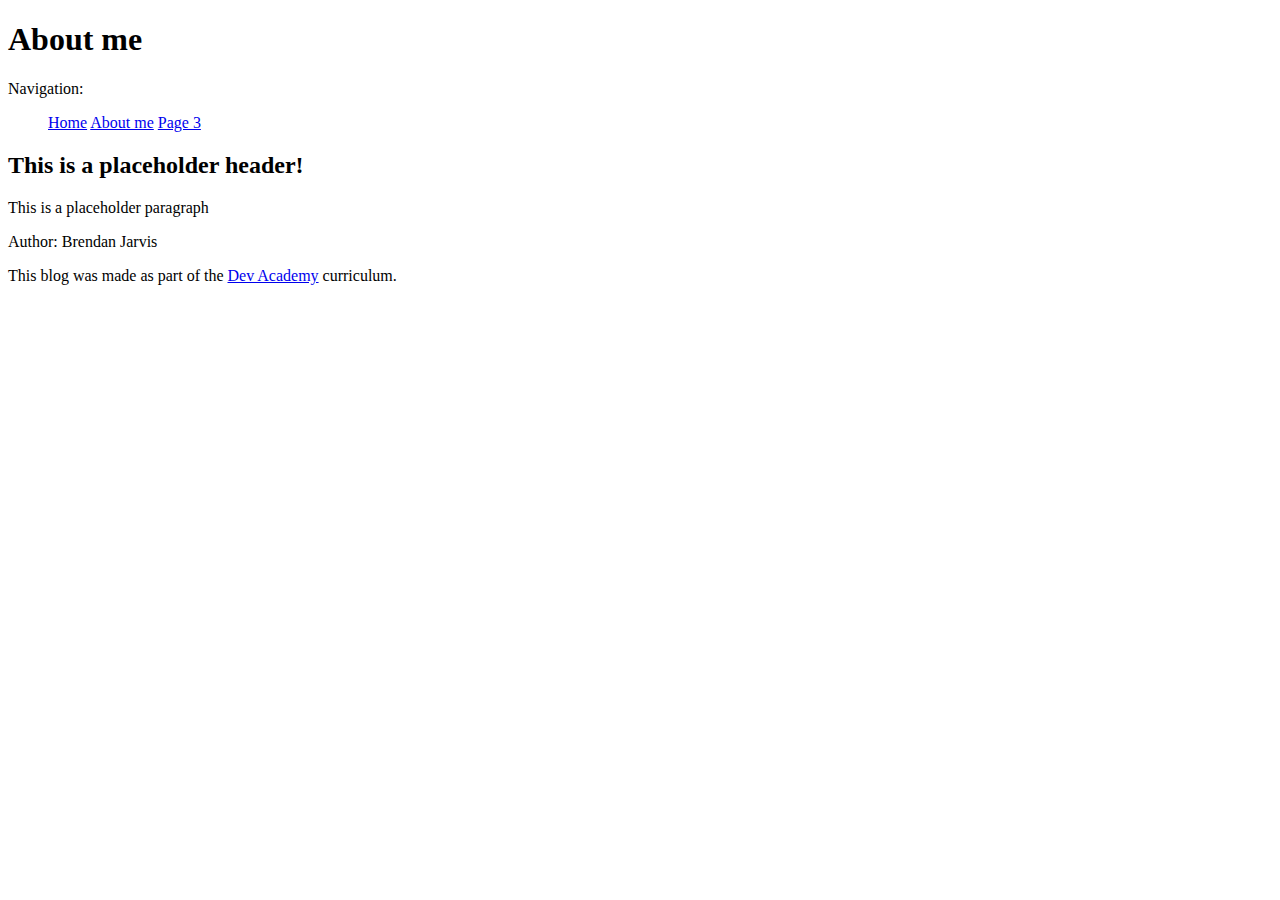
==== about-me.html @ 254076f5 "Add about-me.html" ====
<!DOCTYPE html>
<html>
  <head>
    <link rel="stylesheet" type="text/css" href="/styles/main.css" />
    <meta charset="UTF-8" />
    <title>About Brendan Jarvis</title>
    <meta name="description" content="About Brendan Jarvis" />
    <meta name="author" content="Brendan Jarvis" />
  </head>

  <body>
    <header>
      <h1>About me</h1>
      <p>Navigation:</p>
      <nav>
        <ul>
          <a href="/index.html">Home</a>
          <a href="/about-me.html">About me</a>
          <a href="/">Page 3</a>
        </ul>
      </nav>
    </header>

    <main>
      <article>
        <h2>This is a placeholder header!</h2>
        <p>This is a placeholder paragraph</p>
      </article>
    </main>

    <footer>
      <p>Author: Brendan Jarvis</p>
      <p>
        This blog was made as part of the
        <a href="https://devacademy.co.nz/">Dev Academy</a> curriculum.
      </p>
    </footer>
  </body>
</html>
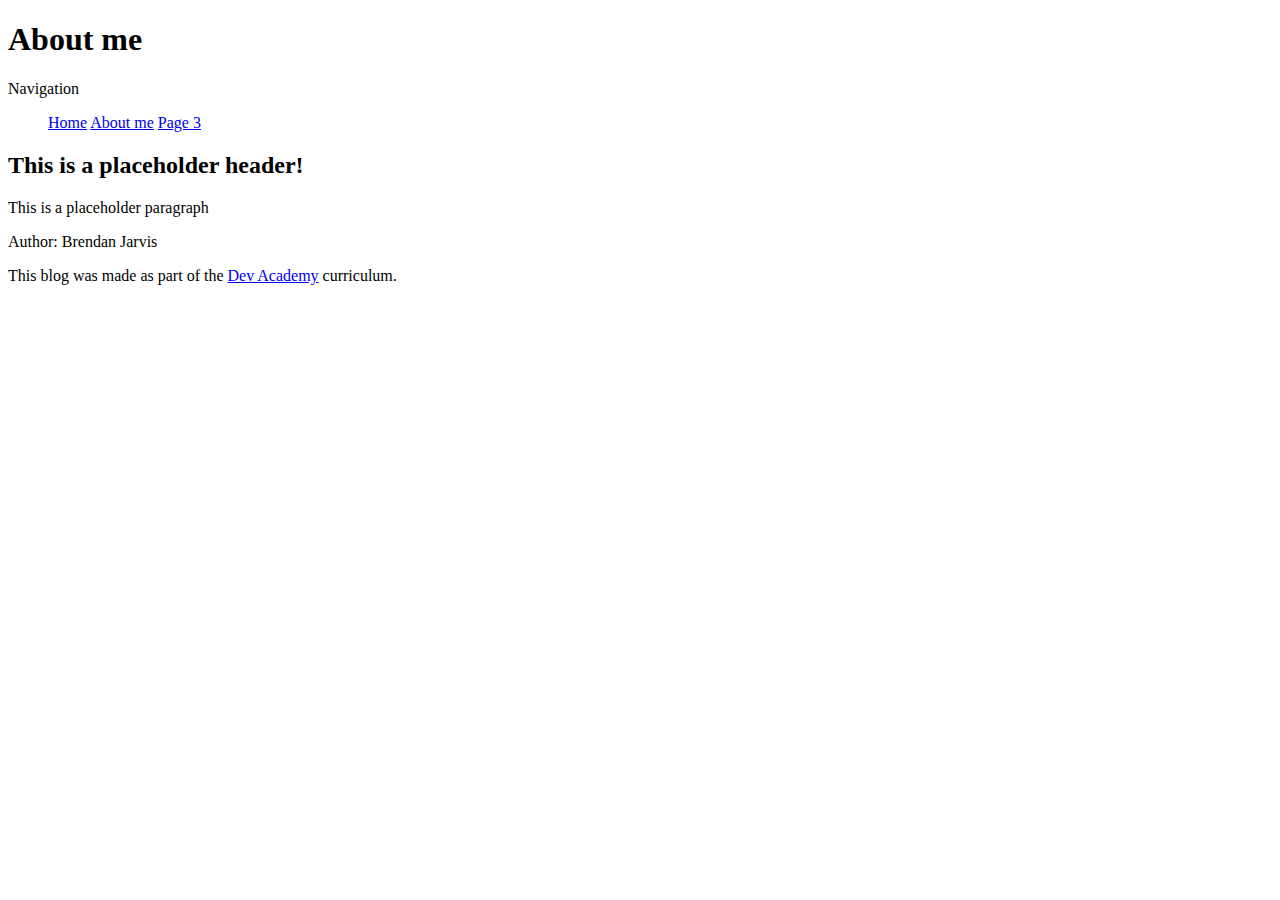
==== commit d708b4b3: "Add second blog post." ====
--- a/about-me.html
+++ b/about-me.html
@@ -11,8 +11,8 @@
   <body>
     <header>
       <h1>About me</h1>
-      <p>Navigation:</p>
       <nav>
+        <p>Navigation</p>
         <ul>
           <a href="/index.html">Home</a>
           <a href="/about-me.html">About me</a>
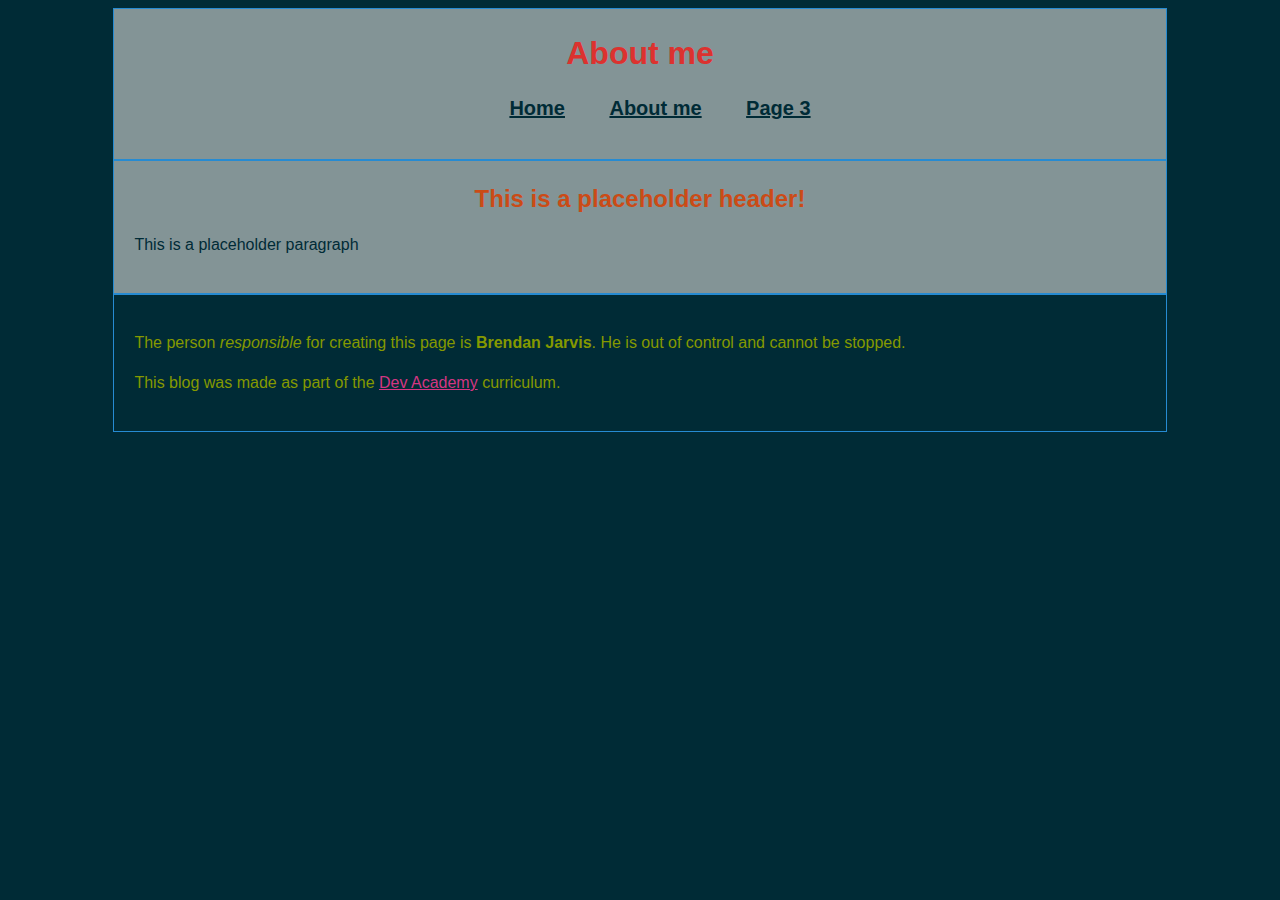
==== commit 768307d7: "Add colour scheme and rearrange content." ====
--- a/about-me.html
+++ b/about-me.html
@@ -12,7 +12,6 @@
     <header>
       <h1>About me</h1>
       <nav>
-        <p>Navigation</p>
         <ul>
           <a href="/index.html">Home</a>
           <a href="/about-me.html">About me</a>
@@ -29,7 +28,10 @@
     </main>
 
     <footer>
-      <p>Author: Brendan Jarvis</p>
+      <p>
+        The person <em>responsible</em> for creating this page is
+        <b>Brendan Jarvis</b>. He is out of control and cannot be stopped.
+      </p>
       <p>
         This blog was made as part of the
         <a href="https://devacademy.co.nz/">Dev Academy</a> curriculum.
--- a/styles/main.css
+++ b/styles/main.css
@@ -0,0 +1,104 @@
+/* Solarized theme :root */
+:root {
+  --solarized-background: #002b36;
+  --solarized-foreground: #839496;
+  --solarized-black: #002b36;
+  --solarized-red: #dc322f;
+  --solarized-green: #859900;
+  --solarized-yellow: #b58900;
+  --solarized-blue: #268bd2;
+  --solarized-purple: #6c71c4;
+  --solarized-cyan: #2aa198;
+  --solarized-white: #eee8d5;
+  --solarized-orange: #cb4b16;
+  --solarized-pink: #d33682;
+  --solarized-grey: #073642;
+}
+
+body {
+  color: var(--solarized-black);
+  font-family: 'Roboto', sans-serif;
+  font-size: 16px;
+  line-height: 1.5;
+  text-align: center;
+  background-color: var(--solarized-background);
+}
+
+/* Responsive @media screen for mobile users */
+@media screen and (max-width: 600px) {
+  body {
+    font-size: 14px;
+  }
+}
+
+/* Style the navigation */
+nav a {
+  color: var(--solarized-black) !important; /* Prevent override of color by link styling */
+  font-size: 1.25em;
+  font-weight: bolder;
+  padding: 10px;
+  margin: 10px;
+}
+
+p {
+  text-align: justify;
+}
+
+li{
+  text-align: left;
+}
+
+header,
+article,
+footer {
+  margin: 0 auto;
+  width: 80%;
+  padding: 20px;
+  border: 1px solid var(--solarized-blue);
+  background-color: var(--solarized-foreground);
+}
+
+/* Distinguish the footer from the body */
+footer {
+  color: var(--solarized-green);
+  background-color: var(--solarized-black);
+  text-align: center !important; /* override the default justified text */
+}
+
+h1 {
+  font-size: 2em;
+  font-weight: bolder;
+  margin: 0;
+  color: var(--solarized-red);
+}
+
+h2 {
+  font-size: 1.5em;
+  font-weight: bold;
+  margin: 0;
+  color: var(--solarized-orange);
+}
+
+h3 {
+  font-size: 1.25em;
+  font-weight: normal;
+  margin: 0;
+  color: var(--solarized-yellow);
+}
+
+.thick-yellow-border {
+  border: 0px solid var(--solarized-yellow);
+  background-color: var(--solarized-yellow);
+  border-radius: 50%;
+  padding: 10px;
+  margin: 10px;
+}
+
+/* change colour of links */
+a:link {
+  color: var(--solarized-pink);
+}
+
+a:visited {
+  color: var(--solarized-purple);
+}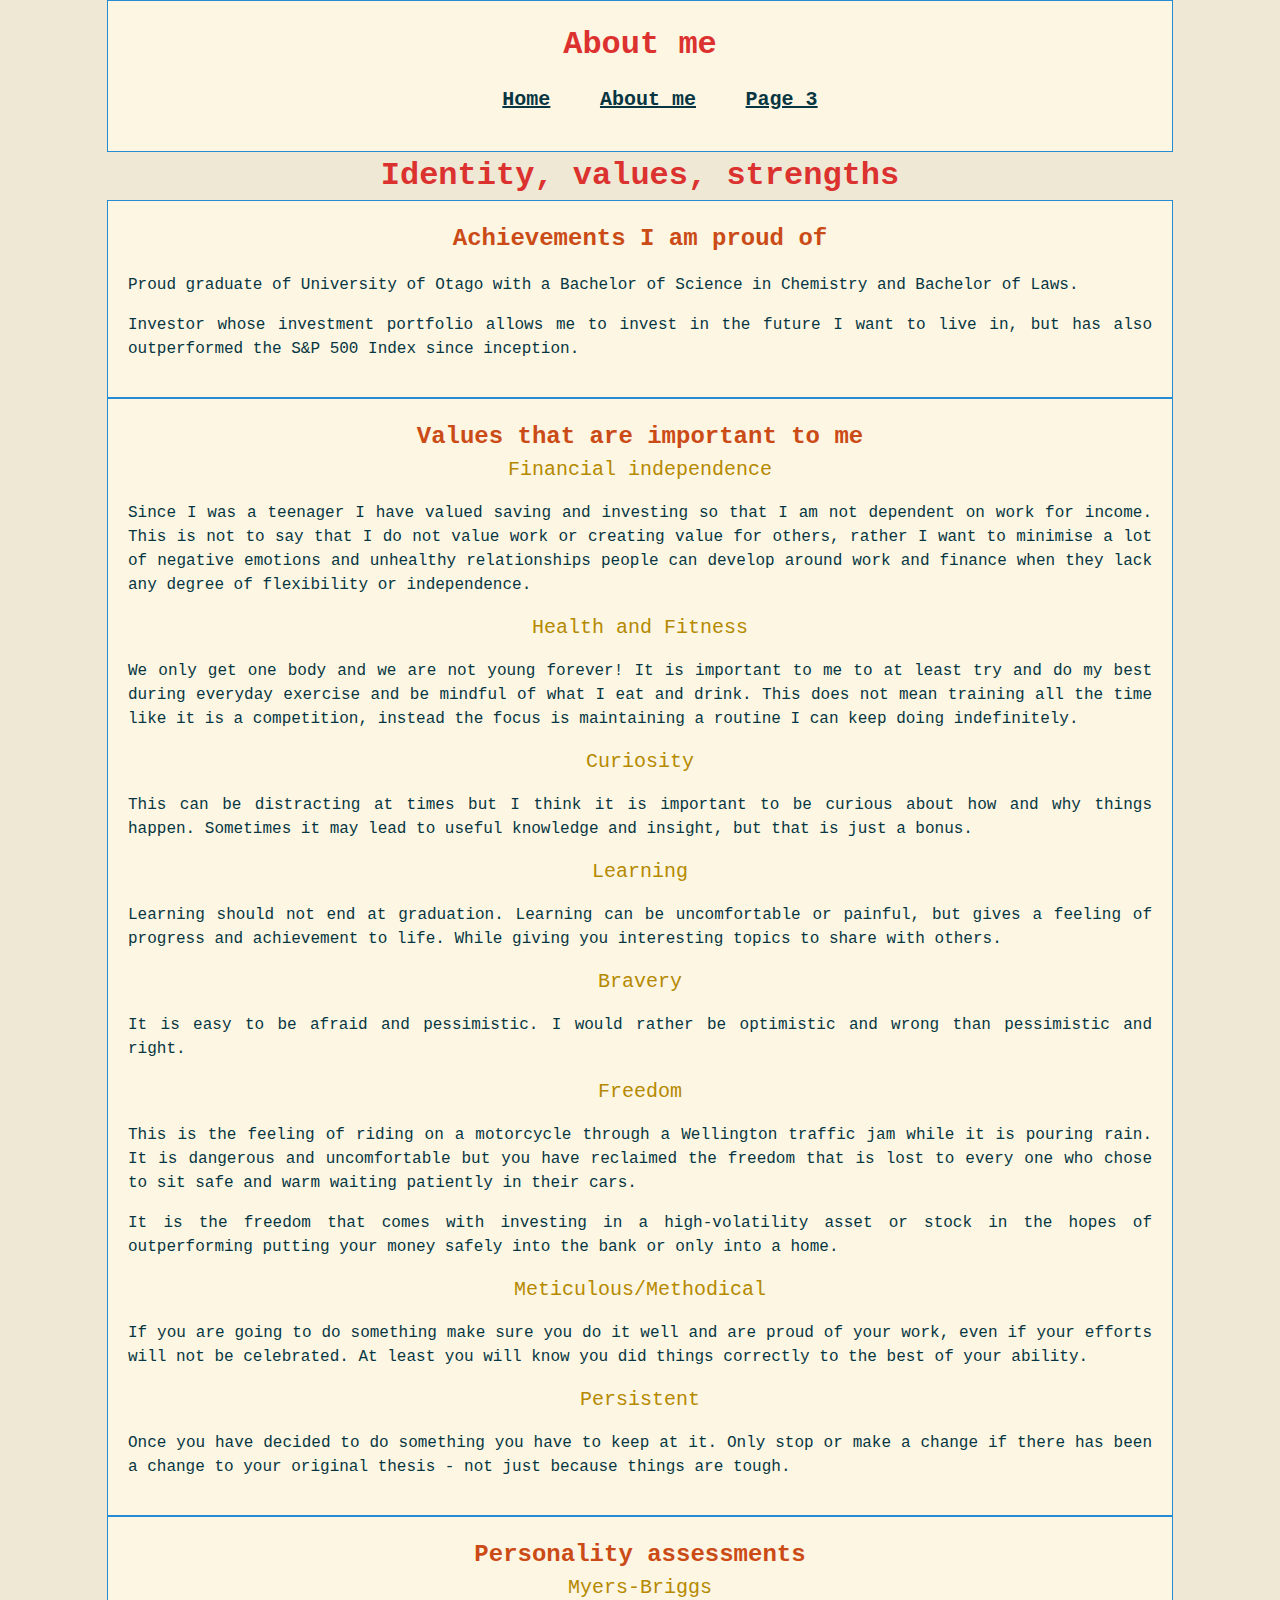
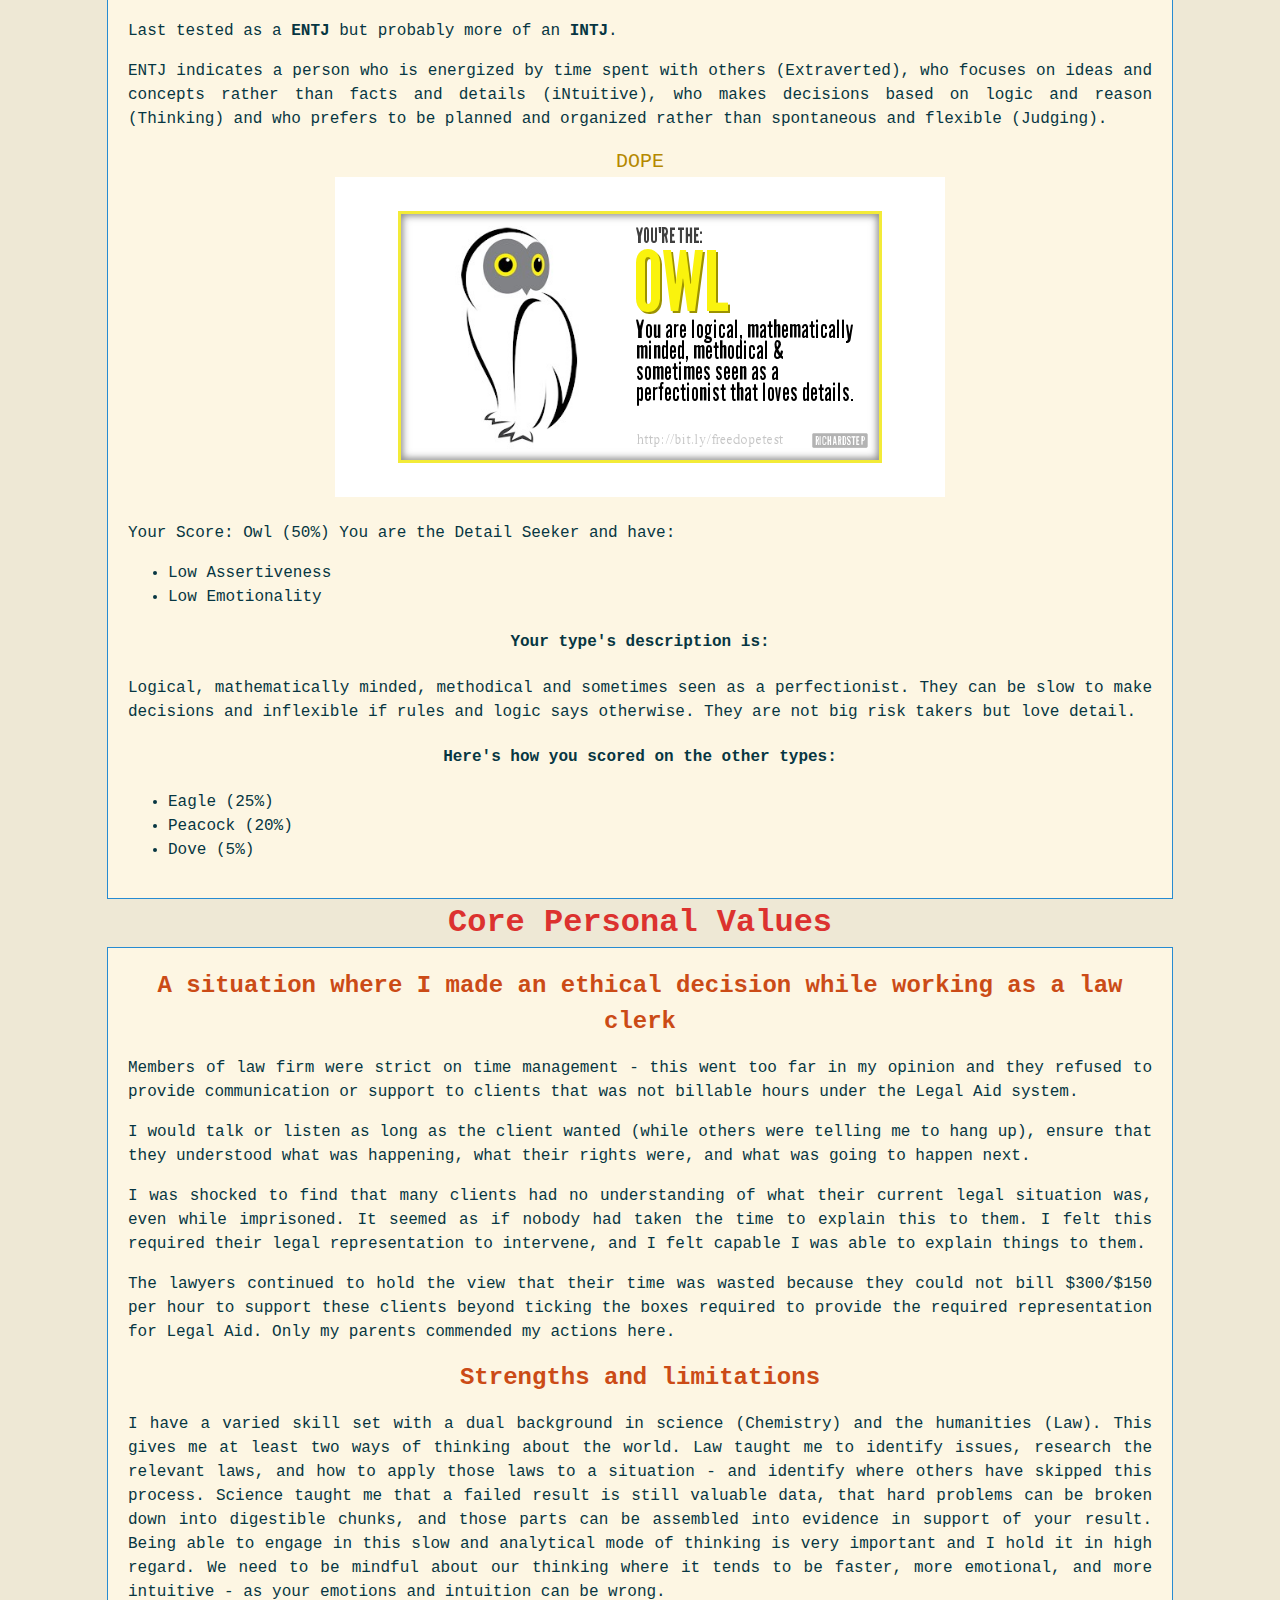
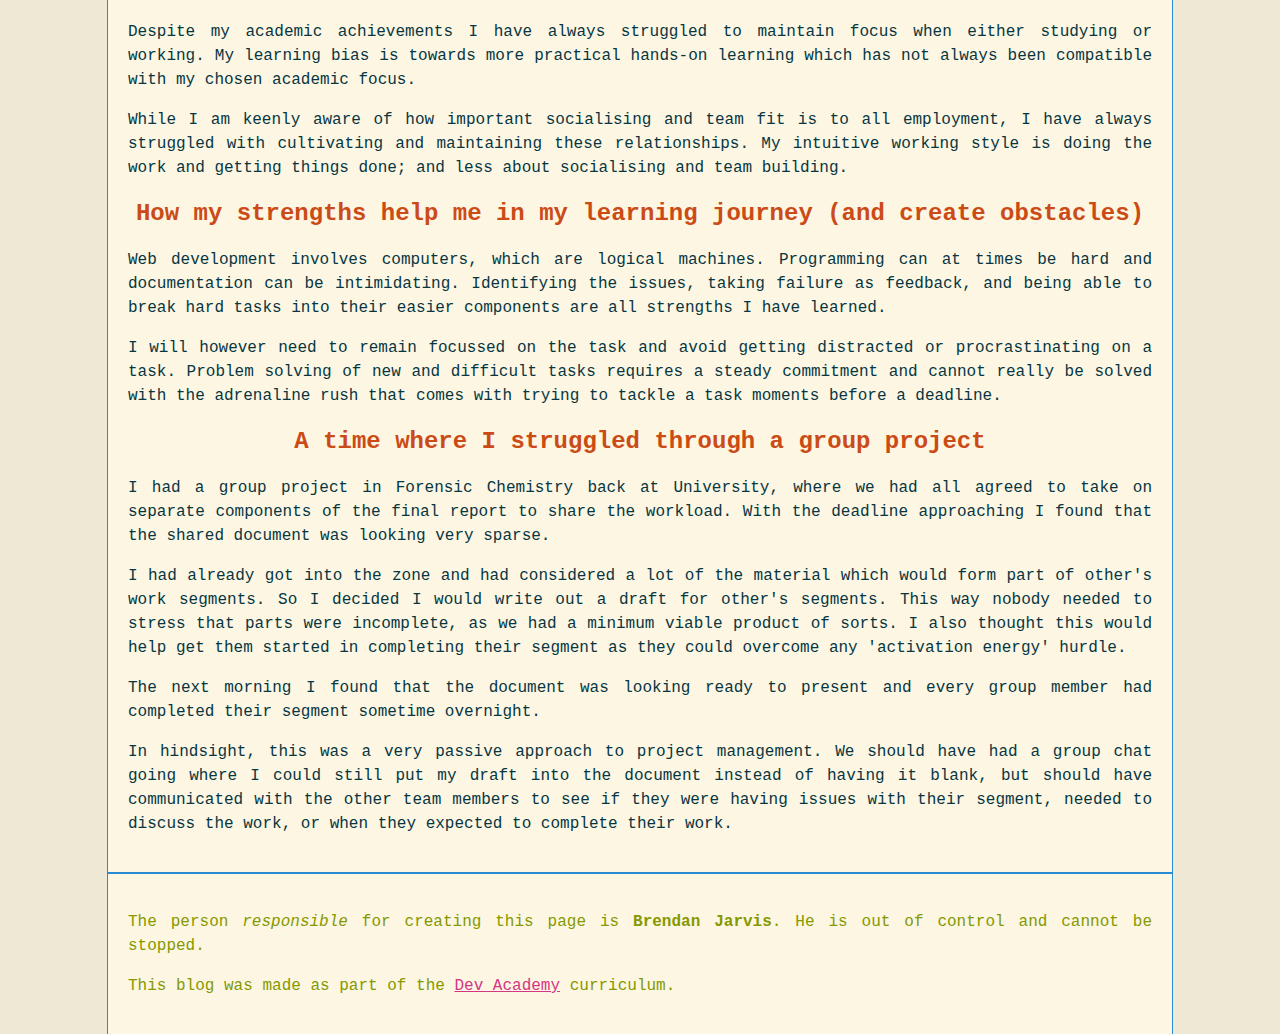
==== commit 04439817: "Add About Me page content" ====
--- a/about-me.html
+++ b/about-me.html
@@ -21,10 +21,231 @@
     </header>
 
     <main>
-      <article>
-        <h2>This is a placeholder header!</h2>
-        <p>This is a placeholder paragraph</p>
-      </article>
+      <div>
+        <h1>Identity, values, strengths</h1>
+        <article>
+          <h2>Achievements I am proud of</h2>
+          <p>
+            Proud graduate of University of Otago with a Bachelor of Science in
+            Chemistry and Bachelor of Laws.
+          </p>
+          <p>
+            Investor whose investment portfolio allows me to invest in the
+            future I want to live in, but has also outperformed the S&P 500
+            Index since inception.
+          </p>
+        </article>
+        <article>
+          <h2>Values that are important to me</h2>
+          <h3>Financial independence</h3>
+          <p>
+            Since I was a teenager I have valued saving and investing so that I
+            am not dependent on work for income. This is not to say that I do
+            not value work or creating value for others, rather I want to
+            minimise a lot of negative emotions and unhealthy relationships
+            people can develop around work and finance when they lack any degree
+            of flexibility or independence.
+          </p>
+          <h3>Health and Fitness</h3>
+          <p>
+            We only get one body and we are not young forever! It is important
+            to me to at least try and do my best during everyday exercise and be
+            mindful of what I eat and drink. This does not mean training all the
+            time like it is a competition, instead the focus is maintaining a
+            routine I can keep doing indefinitely.
+          </p>
+          <h3>Curiosity</h3>
+          <p>
+            This can be distracting at times but I think it is important to be
+            curious about how and why things happen. Sometimes it may lead to
+            useful knowledge and insight, but that is just a bonus.
+          </p>
+          <h3>Learning</h3>
+          <p>
+            Learning should not end at graduation. Learning can be uncomfortable
+            or painful, but gives a feeling of progress and achievement to life.
+            While giving you interesting topics to share with others.
+          </p>
+          <h3>Bravery</h3>
+          <p>
+            It is easy to be afraid and pessimistic. I would rather be
+            optimistic and wrong than pessimistic and right.
+          </p>
+          <h3>Freedom</h3>
+          <p>
+            This is the feeling of riding on a motorcycle through a Wellington
+            traffic jam while it is pouring rain. It is dangerous and
+            uncomfortable but you have reclaimed the freedom that is lost to
+            every one who chose to sit safe and warm waiting patiently in their
+            cars.
+          </p>
+          <p>
+            It is the freedom that comes with investing in a high-volatility
+            asset or stock in the hopes of outperforming putting your money
+            safely into the bank or only into a home.
+          </p>
+          <h3>Meticulous/Methodical</h3>
+          <p>
+            If you are going to do something make sure you do it well and are
+            proud of your work, even if your efforts will not be celebrated. At
+            least you will know you did things correctly to the best of your
+            ability.
+          </p>
+          <h3>Persistent</h3>
+          <p>
+            Once you have decided to do something you have to keep at it. Only
+            stop or make a change if there has been a change to your original
+            thesis - not just because things are tough.
+          </p>
+        </article>
+        <article>
+          <h2>Personality assessments</h2>
+          <h3>Myers-Briggs</h3>
+          <p>
+            Last tested as a <b>ENTJ</b> but probably more of an <b>INTJ</b>.
+          </p>
+          <p>
+            ENTJ indicates a person who is energized by time spent with others
+            (Extraverted), who focuses on ideas and concepts rather than facts
+            and details (iNtuitive), who makes decisions based on logic and
+            reason (Thinking) and who prefers to be planned and organized rather
+            than spontaneous and flexible (Judging).
+          </p>
+          <h3>DOPE</h3>
+          <img
+            src="/images/DOPE-owl.png"
+            alt="You're the Owl. You are logical, mathematically minded, methodical, and sometimes seen as a perfectionist that loves details."
+          />
+          <p>Your Score: Owl (50%) You are the Detail Seeker and have:</p>
+          <ul>
+            <li>Low Assertiveness</li>
+            <li>Low Emotionality</li>
+          </ul>
+          <h4>Your type's description is:</h4>
+          <p>
+            Logical, mathematically minded, methodical and sometimes seen as a
+            perfectionist. They can be slow to make decisions and inflexible if
+            rules and logic says otherwise. They are not big risk takers but
+            love detail.
+          </p>
+          <h4>Here's how you scored on the other types:</h4>
+          <ul>
+            <li>Eagle (25%)</li>
+            <li>Peacock (20%)</li>
+            <li>Dove (5%)</li>
+          </ul>
+        </article>
+      </div>
+      <div>
+        <h1>Core Personal Values</h1>
+        <article>
+          <h2>
+            A situation where I made an ethical decision while working as a law
+            clerk
+          </h2>
+          <p>
+            Members of law firm were strict on time management - this went too
+            far in my opinion and they refused to provide communication or
+            support to clients that was not billable hours under the Legal Aid
+            system.
+          </p>
+          <p>
+            I would talk or listen as long as the client wanted (while others
+            were telling me to hang up), ensure that they understood what was
+            happening, what their rights were, and what was going to happen
+            next.
+          </p>
+          <p>
+            I was shocked to find that many clients had no understanding of what
+            their current legal situation was, even while imprisoned. It seemed
+            as if nobody had taken the time to explain this to them. I felt this
+            required their legal representation to intervene, and I felt capable
+            I was able to explain things to them.
+          </p>
+          <p>
+            The lawyers continued to hold the view that their time was wasted
+            because they could not bill $300/$150 per hour to support these
+            clients beyond ticking the boxes required to provide the required
+            representation for Legal Aid. Only my parents commended my actions
+            here.
+          </p>
+          <h2>Strengths and limitations</h2>
+          <p>
+            I have a varied skill set with a dual background in science
+            (Chemistry) and the humanities (Law). This gives me at least two
+            ways of thinking about the world. Law taught me to identify issues,
+            research the relevant laws, and how to apply those laws to a
+            situation - and identify where others have skipped this process.
+            Science taught me that a failed result is still valuable data, that
+            hard problems can be broken down into digestible chunks, and those
+            parts can be assembled into evidence in support of your result.
+            Being able to engage in this slow and analytical mode of thinking is
+            very important and I hold it in high regard. We need to be mindful
+            about our thinking where it tends to be faster, more emotional, and
+            more intuitive - as your emotions and intuition can be wrong.
+          </p>
+          <p>
+            Despite my academic achievements I have always struggled to maintain
+            focus when either studying or working. My learning bias is towards
+            more practical hands-on learning which has not always been
+            compatible with my chosen academic focus.
+          </p>
+          <p>
+            While I am keenly aware of how important socialising and team fit is
+            to all employment, I have always struggled with cultivating and
+            maintaining these relationships. My intuitive working style is doing
+            the work and getting things done; and less about socialising and
+            team building.
+          </p>
+          <h2>
+            How my strengths help me in my learning journey (and create
+            obstacles)
+          </h2>
+          <p>
+            Web development involves computers, which are logical machines.
+            Programming can at times be hard and documentation can be
+            intimidating. Identifying the issues, taking failure as feedback,
+            and being able to break hard tasks into their easier components are
+            all strengths I have learned.
+          </p>
+          <p>
+            I will however need to remain focussed on the task and avoid getting
+            distracted or procrastinating on a task. Problem solving of new and
+            difficult tasks requires a steady commitment and cannot really be
+            solved with the adrenaline rush that comes with trying to tackle a
+            task moments before a deadline.
+          </p>
+          <h2>A time where I struggled through a group project</h2>
+          <p>
+            I had a group project in Forensic Chemistry back at University,
+            where we had all agreed to take on separate components of the final
+            report to share the workload. With the deadline approaching I found
+            that the shared document was looking very sparse.
+          </p>
+          <p>
+            I had already got into the zone and had considered a lot of the
+            material which would form part of other's work segments. So I
+            decided I would write out a draft for other's segments. This way
+            nobody needed to stress that parts were incomplete, as we had a
+            minimum viable product of sorts. I also thought this would help get
+            them started in completing their segment as they could overcome any
+            'activation energy' hurdle.
+          </p>
+          <p>
+            The next morning I found that the document was looking ready to
+            present and every group member had completed their segment sometime
+            overnight.
+          </p>
+          <p>
+            In hindsight, this was a very passive approach to project
+            management. We should have had a group chat going where I could
+            still put my draft into the document instead of having it blank, but
+            should have communicated with the other team members to see if they
+            were having issues with their segment, needed to discuss the work,
+            or when they expected to complete their work.
+          </p>
+        </article>
+      </div>
     </main>
 
     <footer>
--- a/styles/main.css
+++ b/styles/main.css
@@ -1,39 +1,39 @@
 /* Solarized theme :root */
 :root {
-  --solarized-background: #002b36;
-  --solarized-foreground: #839496;
-  --solarized-black: #002b36;
+  --solarized-brgreen: #586e75;
+  --solarized-black: #073642;
+  --solarized-brblack: #002b36;
+  --solarized-bryellow: #657b83;
+  --solarized-brblue: #839496;
+  --solarized-brcyan: #93a1a1;
+  --solarized-white: #eee8d5;
+  --solarized-brwhite: #fdf6e3;
+  --solarized-yellow: #b58900;
+  --solarized-orange: #cb4b16;
   --solarized-red: #dc322f;
+  --solarized-magenta: #d33682;
+  --solarized-violet: #6c71c4;
+  --solarized-blue: #268bd2;
+  --solarized-cyan: #2aa198;
   --solarized-green: #859900;
-  --solarized-yellow: #b58900;
-  --solarized-blue: #268bd2;
-  --solarized-purple: #6c71c4;
-  --solarized-cyan: #2aa198;
-  --solarized-white: #eee8d5;
-  --solarized-orange: #cb4b16;
-  --solarized-pink: #d33682;
-  --solarized-grey: #073642;
 }
 
 body {
   color: var(--solarized-black);
-  font-family: 'Roboto', sans-serif;
+  font-family: 'Terminus', 'Monaco', 'Bitstream Vera Sans Mono', monospace;
   font-size: 16px;
   line-height: 1.5;
+  margin: 0;
+  padding: 0;
   text-align: center;
-  background-color: var(--solarized-background);
-}
-
-/* Responsive @media screen for mobile users */
-@media screen and (max-width: 600px) {
-  body {
-    font-size: 14px;
-  }
+  background-color: var(--solarized-white);
 }
 
 /* Style the navigation */
 nav a {
-  color: var(--solarized-black) !important; /* Prevent override of color by link styling */
+  color: var(
+    --solarized-black
+  ) !important; /* Prevent override of color by link styling */
   font-size: 1.25em;
   font-weight: bolder;
   padding: 10px;
@@ -44,7 +44,7 @@
   text-align: justify;
 }
 
-li{
+li {
   text-align: left;
 }
 
@@ -55,13 +55,12 @@
   width: 80%;
   padding: 20px;
   border: 1px solid var(--solarized-blue);
-  background-color: var(--solarized-foreground);
+  background-color: var(--solarized-brwhite);
 }
 
 /* Distinguish the footer from the body */
 footer {
   color: var(--solarized-green);
-  background-color: var(--solarized-black);
   text-align: center !important; /* override the default justified text */
 }
 
@@ -96,9 +95,9 @@
 
 /* change colour of links */
 a:link {
-  color: var(--solarized-pink);
+  color: var(--solarized-magenta);
 }
 
 a:visited {
-  color: var(--solarized-purple);
-}+  color: var(--solarized-magenta);
+}
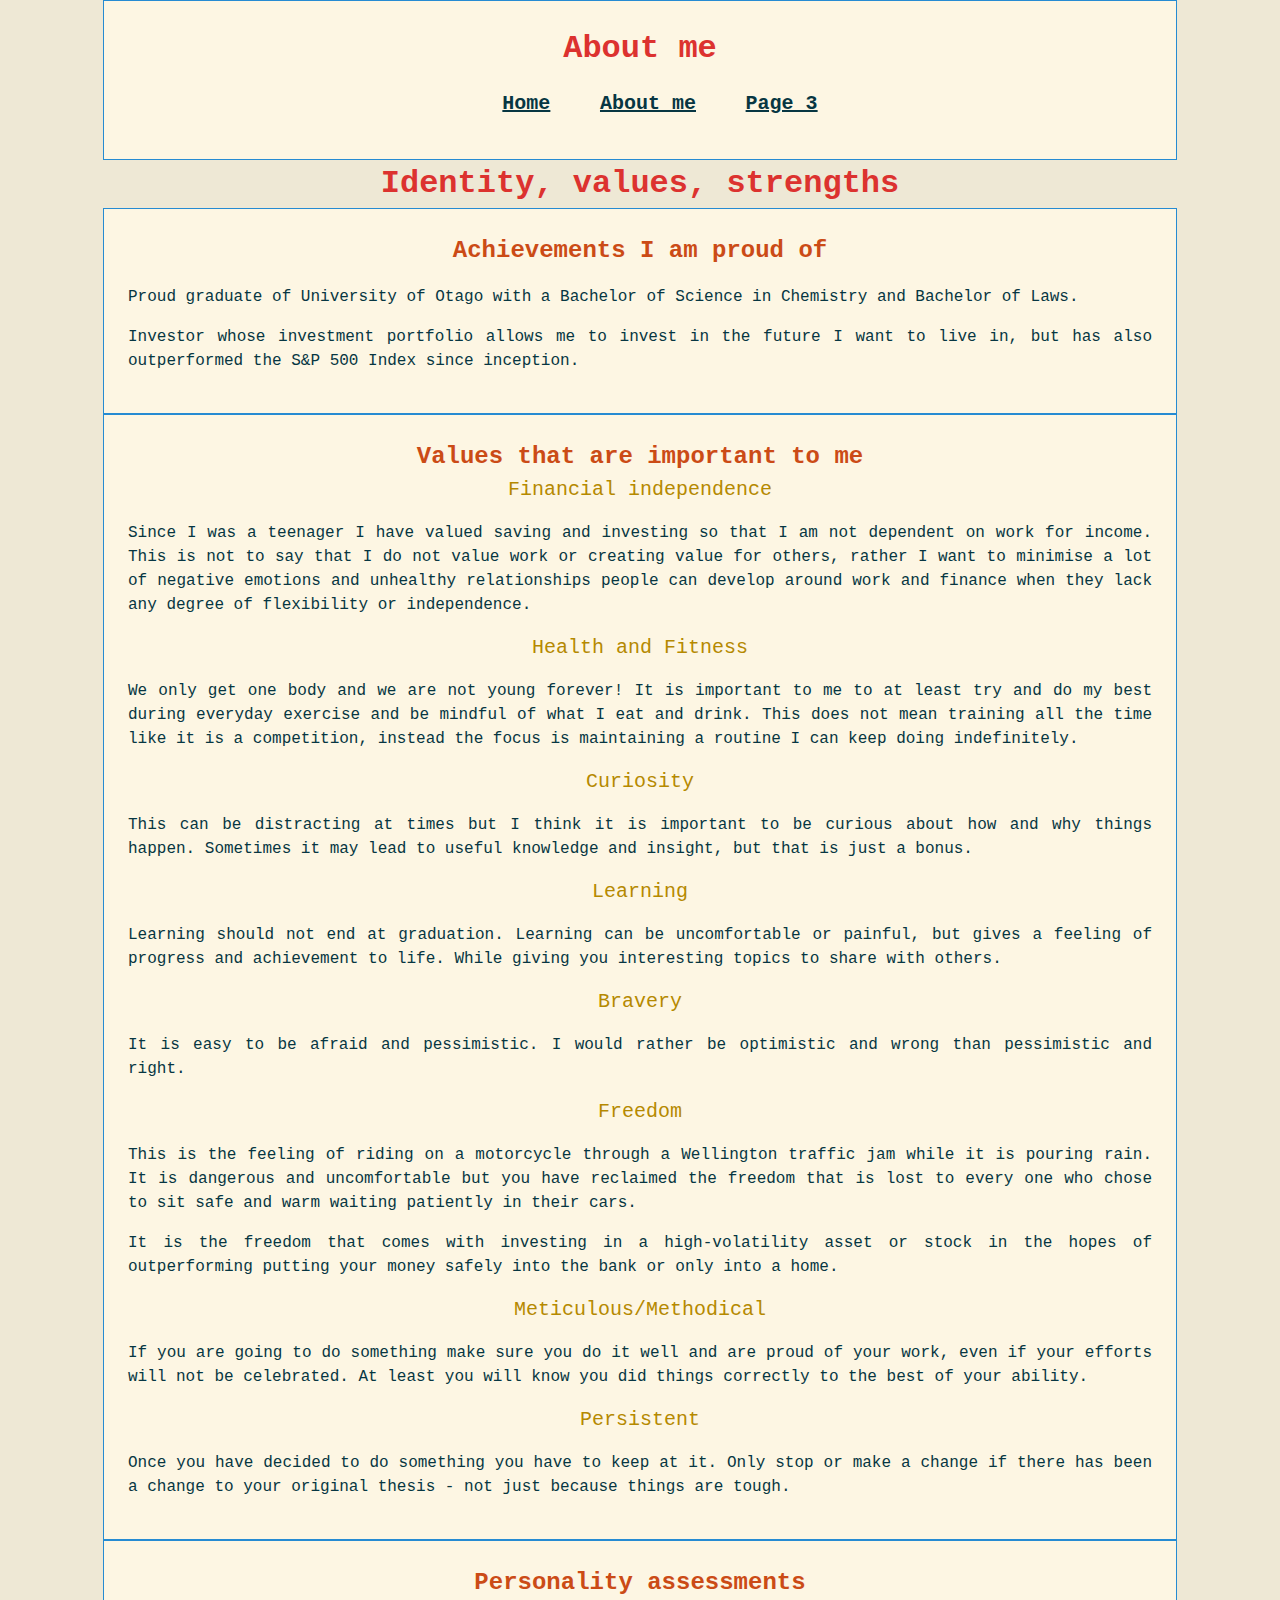
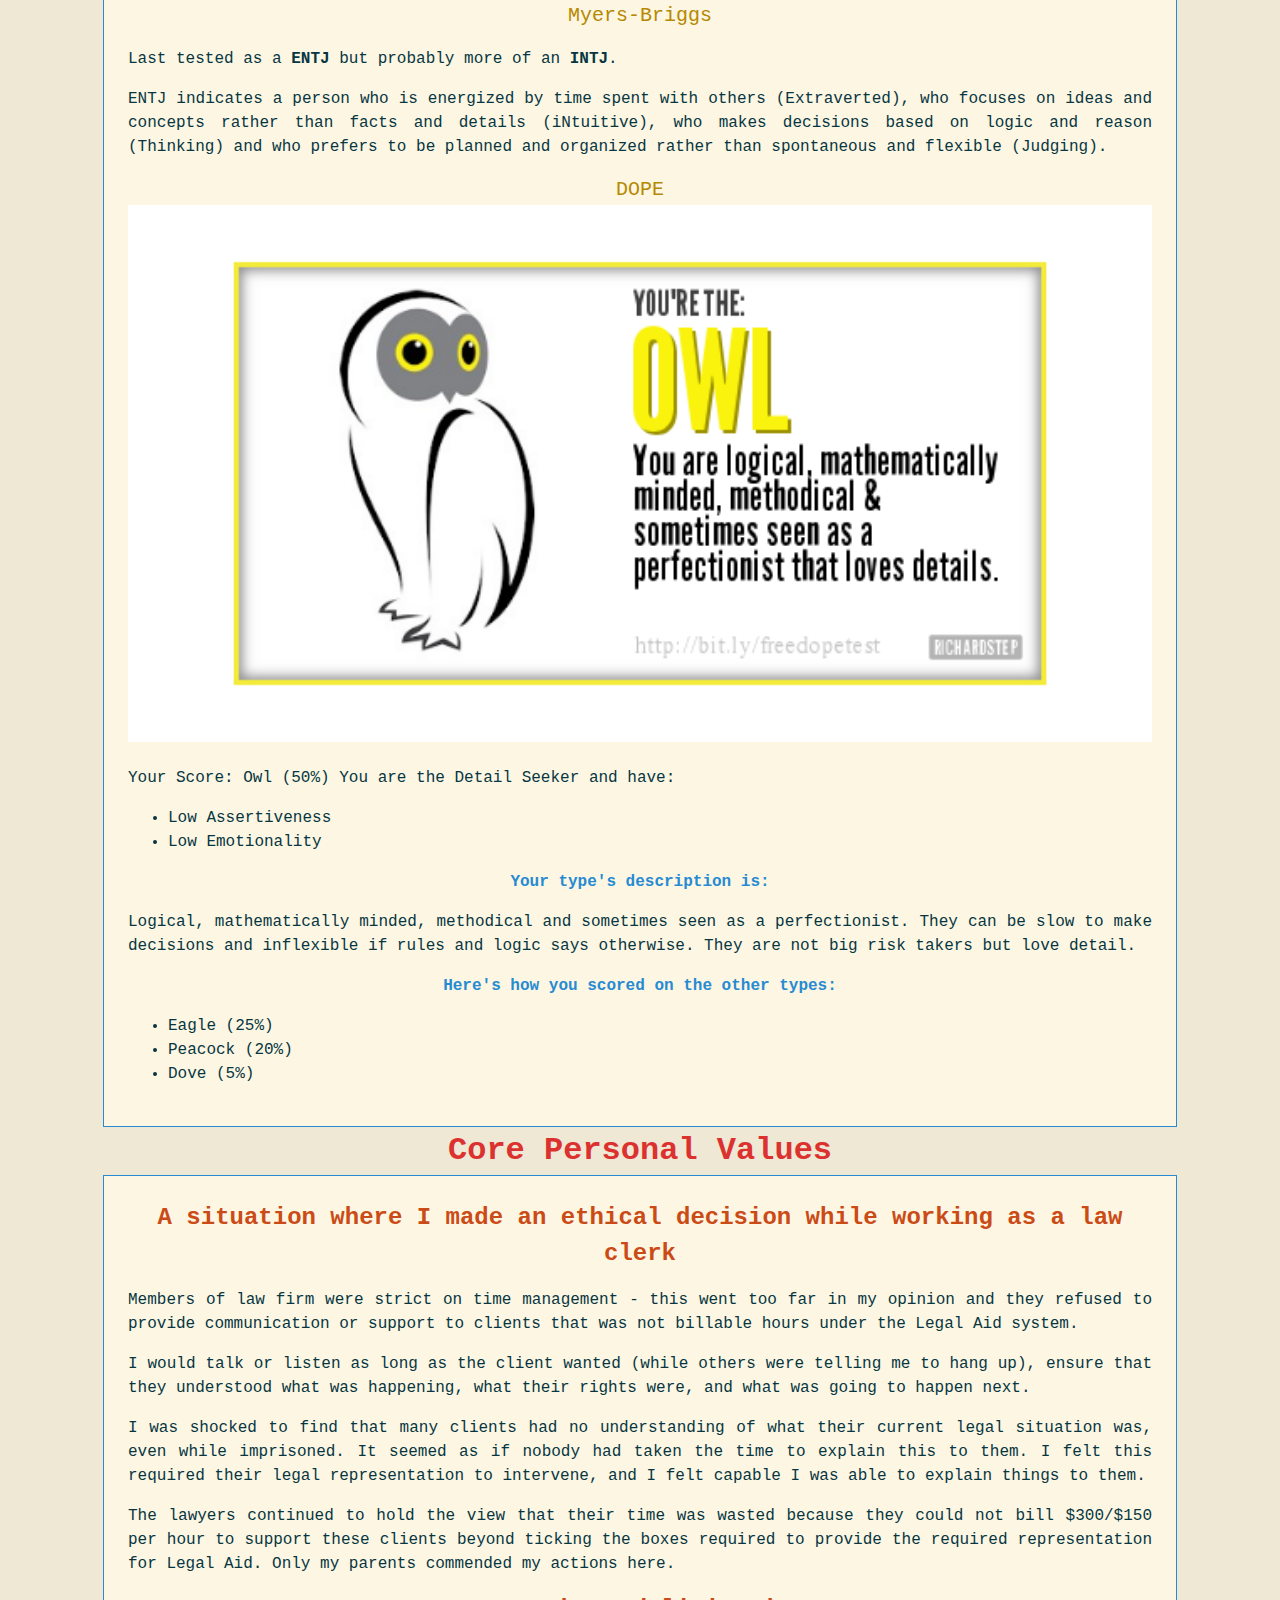
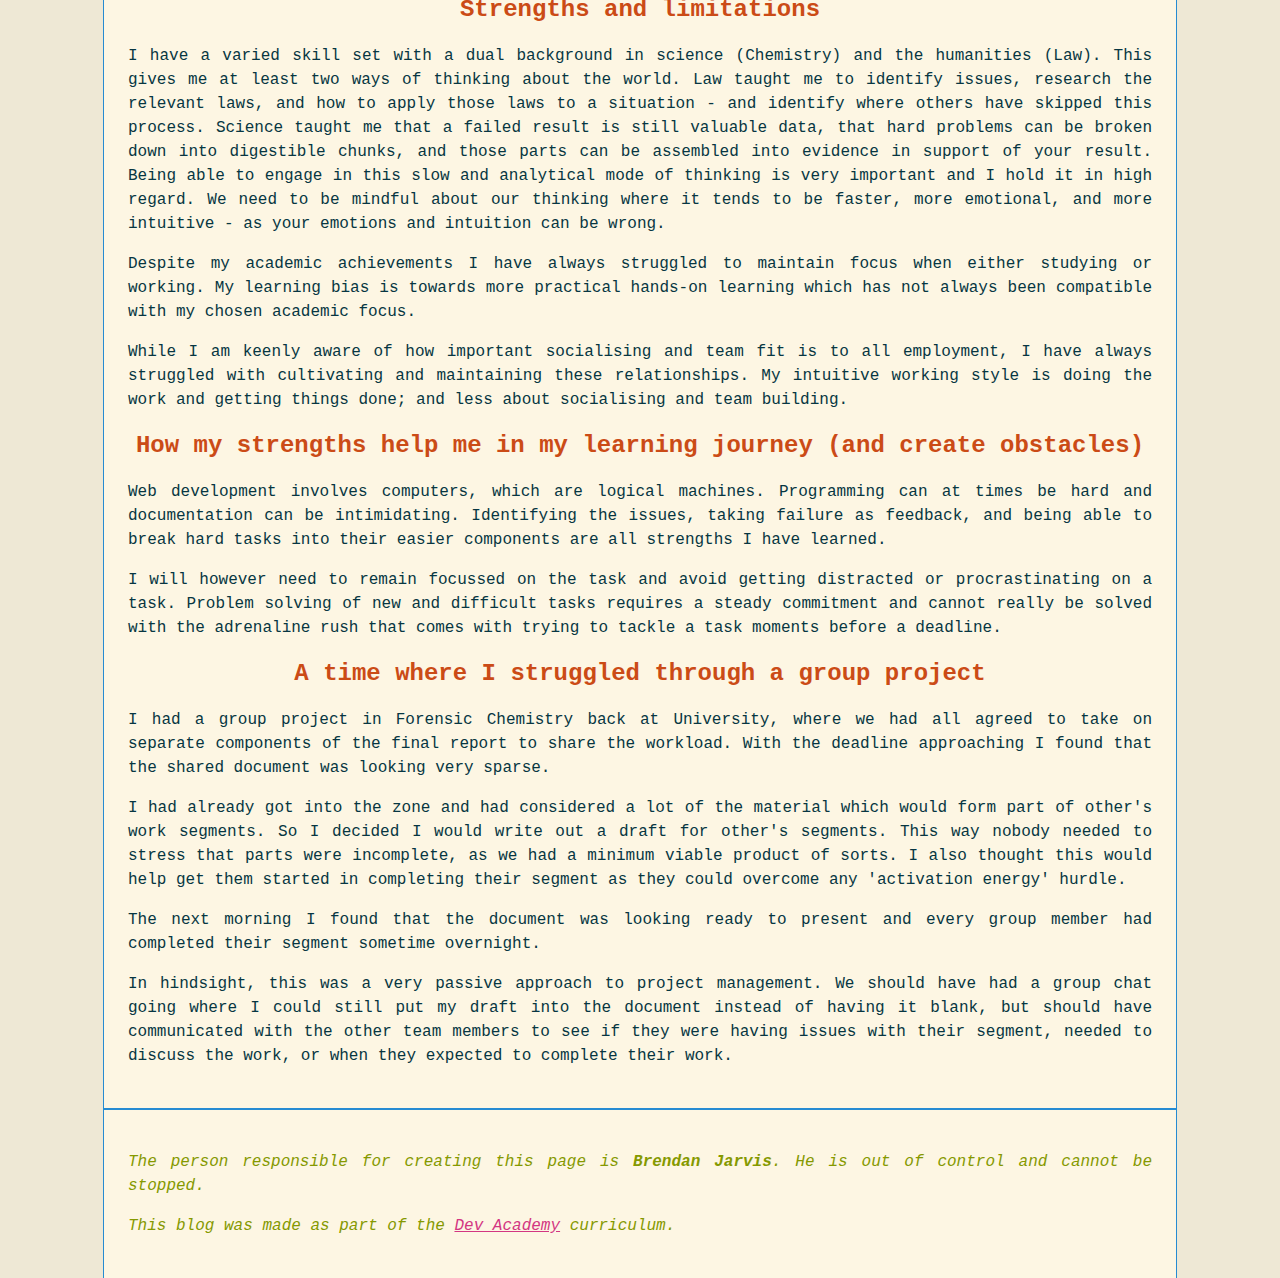
==== commit f55dc58a: "Modify footer and add comments to main.css" ====
--- a/about-me.html
+++ b/about-me.html
@@ -250,12 +250,16 @@
 
     <footer>
       <p>
-        The person <em>responsible</em> for creating this page is
-        <b>Brendan Jarvis</b>. He is out of control and cannot be stopped.
+        <em
+          >The person responsible for creating this page is
+          <b>Brendan Jarvis</b>. He is out of control and cannot be stopped.</em
+        >
       </p>
       <p>
-        This blog was made as part of the
-        <a href="https://devacademy.co.nz/">Dev Academy</a> curriculum.
+        <em
+          >This blog was made as part of the
+          <a href="https://devacademy.co.nz/">Dev Academy</a> curriculum.</em
+        >
       </p>
     </footer>
   </body>
--- a/styles/main.css
+++ b/styles/main.css
@@ -1,4 +1,4 @@
-/* Solarized theme :root */
+/* Solarized theme :root to setup CSS Variables */
 :root {
   --solarized-brgreen: #586e75;
   --solarized-black: #073642;
@@ -20,13 +20,28 @@
 
 body {
   color: var(--solarized-black);
-  font-family: 'Terminus', 'Monaco', 'Bitstream Vera Sans Mono', monospace;
+  font-family: 'Terminus', 'Monaco', 'Bitstream Vera Sans Mono', monospace; /* Switch to Monospace fonts */
   font-size: 16px;
   line-height: 1.5;
-  margin: 0;
-  padding: 0;
-  text-align: center;
+  margin: 0; /* Reset default margin */
+  padding: 0; /* Reset default padding */
+  text-align: center; /* Reset default text alignment */
   background-color: var(--solarized-white);
+}
+
+/* This should target small-sized display devices e.g. iPhones */
+@media screen and (max-width:767px) {
+
+}
+
+/* This should target medium-sized display devices e.g. iPads */
+@media screen and (max-width:1199px) { 
+   
+}
+
+/* This should target larger displays e.g. on PC */
+@media screen and (min-width:1200px) {
+
 }
 
 /* Style the navigation */
@@ -53,7 +68,7 @@
 footer {
   margin: 0 auto;
   width: 80%;
-  padding: 20px;
+  padding: 1.5em;
   border: 1px solid var(--solarized-blue);
   background-color: var(--solarized-brwhite);
 }
@@ -64,6 +79,13 @@
   text-align: center !important; /* override the default justified text */
 }
 
+/* Scale image with screen size */
+img {
+  width: 100%;
+  height: auto;
+}
+
+/* Style headers by changing their size, font-weight, and colours */
 h1 {
   font-size: 2em;
   font-weight: bolder;
@@ -85,6 +107,14 @@
   color: var(--solarized-yellow);
 }
 
+h4 {
+  font-size: 1em;
+  font-weight: bold;
+  margin: 0;
+  color: var(--solarized-blue);
+}
+
+/* Class to create rounded images with a thick yellow border */
 .thick-yellow-border {
   border: 0px solid var(--solarized-yellow);
   background-color: var(--solarized-yellow);
@@ -93,7 +123,7 @@
   margin: 10px;
 }
 
-/* change colour of links */
+/* Change colour of links from default colouring */
 a:link {
   color: var(--solarized-magenta);
 }
